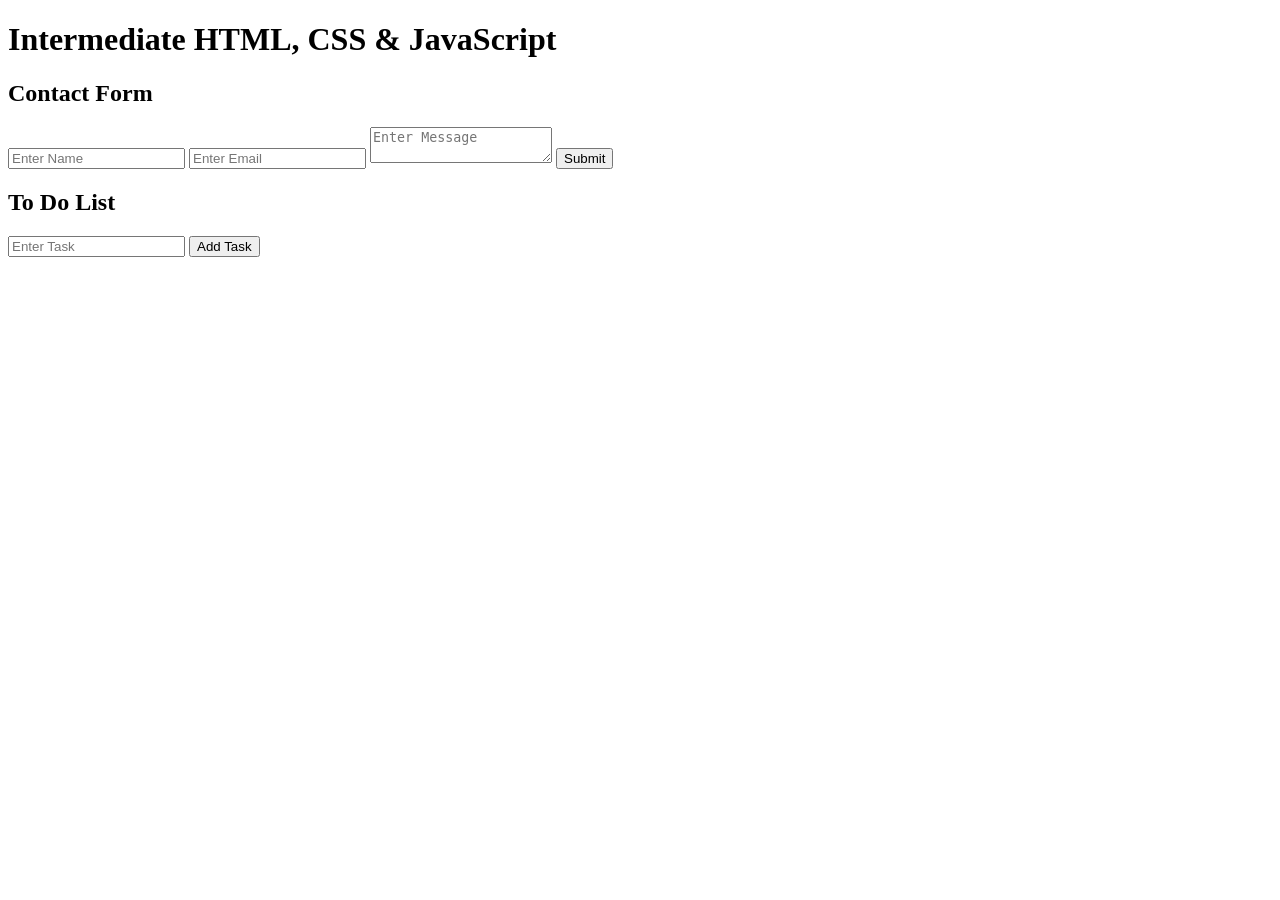
==== index.html @ 8477dc12 "Add files via upload" ====
<!DOCTYPE html>
<html lang="en">
<head>
    <meta charset="UTF-8">
    <meta name="viewport" content="width=device-width, initial-scale=1.0">
    <title>Task 2 - Contact Form & To-Do List</title>
    <link rel="stylesheet" href="style.css">
</head>
<body>

    <header>
        <h1>Intermediate HTML, CSS & JavaScript</h1>
    </header>

    <div class="container">

        <!-- Contact Form -->
        <section class="form-section">
            <h2>Contact Form</h2>

            <form id="contactForm">
                <input type="text" id="name" placeholder="Enter Name">

                <input type="email" id="email" placeholder="Enter Email">

                <textarea id="message"
                    placeholder="Enter Message"></textarea>

                <button type="submit">Submit</button>
            </form>

            <p id="error"></p>
        </section>

        <!-- To Do List -->
        <section class="todo-section">
            <h2>To Do List</h2>

            <input type="text"
                   id="taskInput"
                   placeholder="Enter Task">

            <button onclick="addTask()">Add Task</button>

            <ul id="taskList"></ul>
        </section>

    </div>

    <script src="script.js"></script>
</body>
</html>
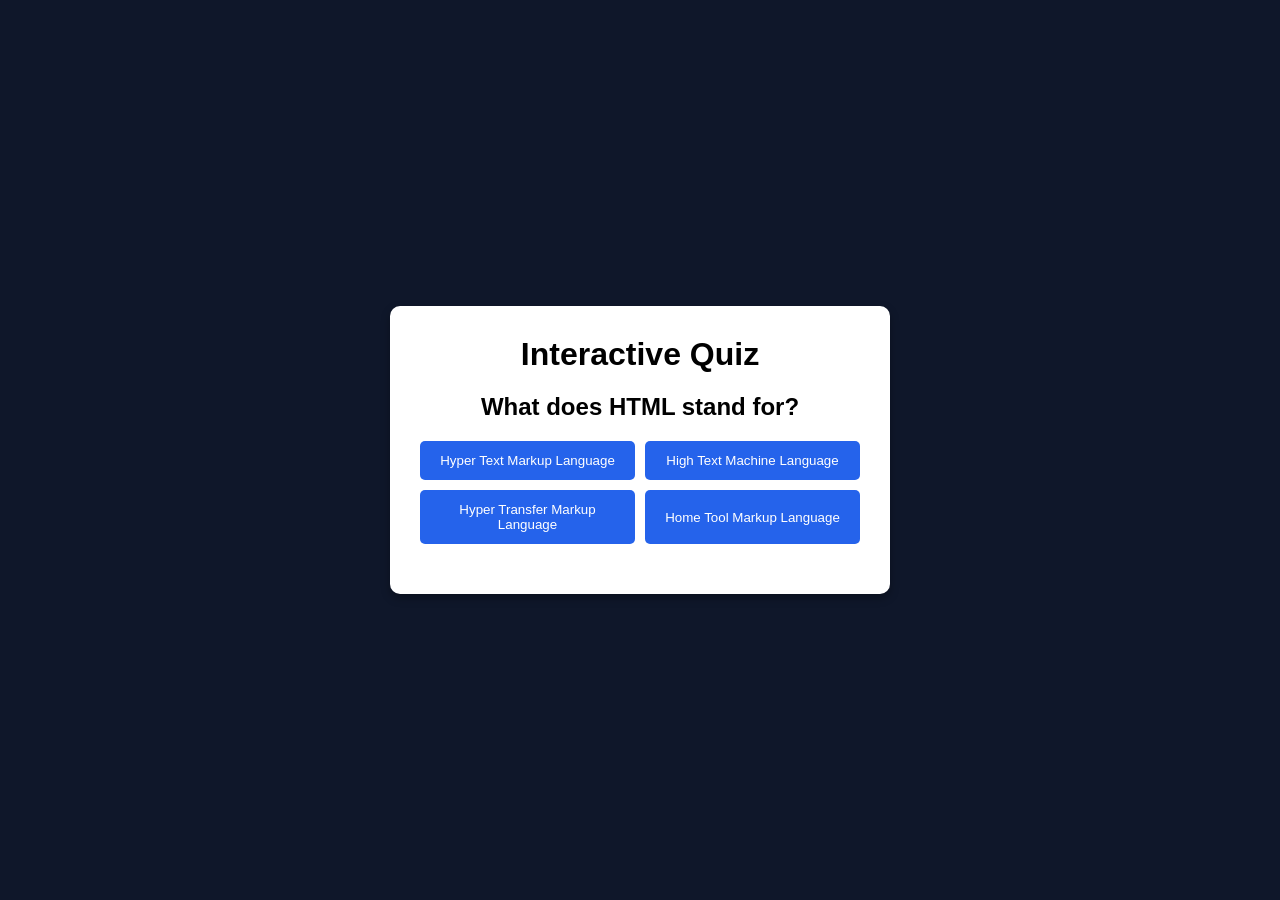
==== commit 6b408d35: "Add files via upload" ====
--- a/index.html
+++ b/index.html
@@ -2,51 +2,31 @@
 <html lang="en">
 <head>
     <meta charset="UTF-8">
-    <meta name="viewport" content="width=device-width, initial-scale=1.0">
-    <title>Task 2 - Contact Form & To-Do List</title>
+    <title>Interactive Quiz App</title>
     <link rel="stylesheet" href="style.css">
 </head>
 <body>
 
-    <header>
-        <h1>Intermediate HTML, CSS & JavaScript</h1>
-    </header>
+<div class="quiz-container">
+    <h1>Interactive Quiz</h1>
 
-    <div class="container">
+    <div id="question-container">
+        <h2 id="question">Question Text</h2>
 
-        <!-- Contact Form -->
-        <section class="form-section">
-            <h2>Contact Form</h2>
-
-            <form id="contactForm">
-                <input type="text" id="name" placeholder="Enter Name">
-
-                <input type="email" id="email" placeholder="Enter Email">
-
-                <textarea id="message"
-                    placeholder="Enter Message"></textarea>
-
-                <button type="submit">Submit</button>
-            </form>
-
-            <p id="error"></p>
-        </section>
-
-        <!-- To Do List -->
-        <section class="todo-section">
-            <h2>To Do List</h2>
-
-            <input type="text"
-                   id="taskInput"
-                   placeholder="Enter Task">
-
-            <button onclick="addTask()">Add Task</button>
-
-            <ul id="taskList"></ul>
-        </section>
-
+        <div id="answer-buttons" class="btn-grid">
+            <button class="btn">Answer 1</button>
+            <button class="btn">Answer 2</button>
+            <button class="btn">Answer 3</button>
+            <button class="btn">Answer 4</button>
+        </div>
     </div>
 
-    <script src="script.js"></script>
+    <button id="next-btn">Next</button>
+
+    <h2 id="score"></h2>
+</div>
+
+<script src="script.js"></script>
+
 </body>
 </html>
--- a/style.css
+++ b/style.css
@@ -0,0 +1,71 @@
+*{
+    margin:0;
+    padding:0;
+    box-sizing:border-box;
+    font-family:Arial, sans-serif;
+}
+
+body{
+    background:#0f172a;
+    display:flex;
+    justify-content:center;
+    align-items:center;
+    height:100vh;
+}
+
+.quiz-container{
+    background:white;
+    padding:30px;
+    border-radius:10px;
+    width:90%;
+    max-width:500px;
+    text-align:center;
+    box-shadow:0 4px 10px rgba(0,0,0,0.3);
+}
+
+h1{
+    margin-bottom:20px;
+}
+
+.btn-grid{
+    display:grid;
+    grid-template-columns:1fr 1fr;
+    gap:10px;
+    margin-top:20px;
+}
+
+.btn{
+    padding:12px;
+    border:none;
+    background:#2563eb;
+    color:white;
+    border-radius:5px;
+    cursor:pointer;
+    transition:0.3s;
+}
+
+.btn:hover{
+    background:#1d4ed8;
+}
+
+.correct{
+    background:green !important;
+}
+
+.wrong{
+    background:red !important;
+}
+
+#next-btn{
+    margin-top:20px;
+    padding:10px 20px;
+    background:#16a34a;
+    color:white;
+    border:none;
+    border-radius:5px;
+    cursor:pointer;
+}
+
+#score{
+    margin-top:20px;
+}
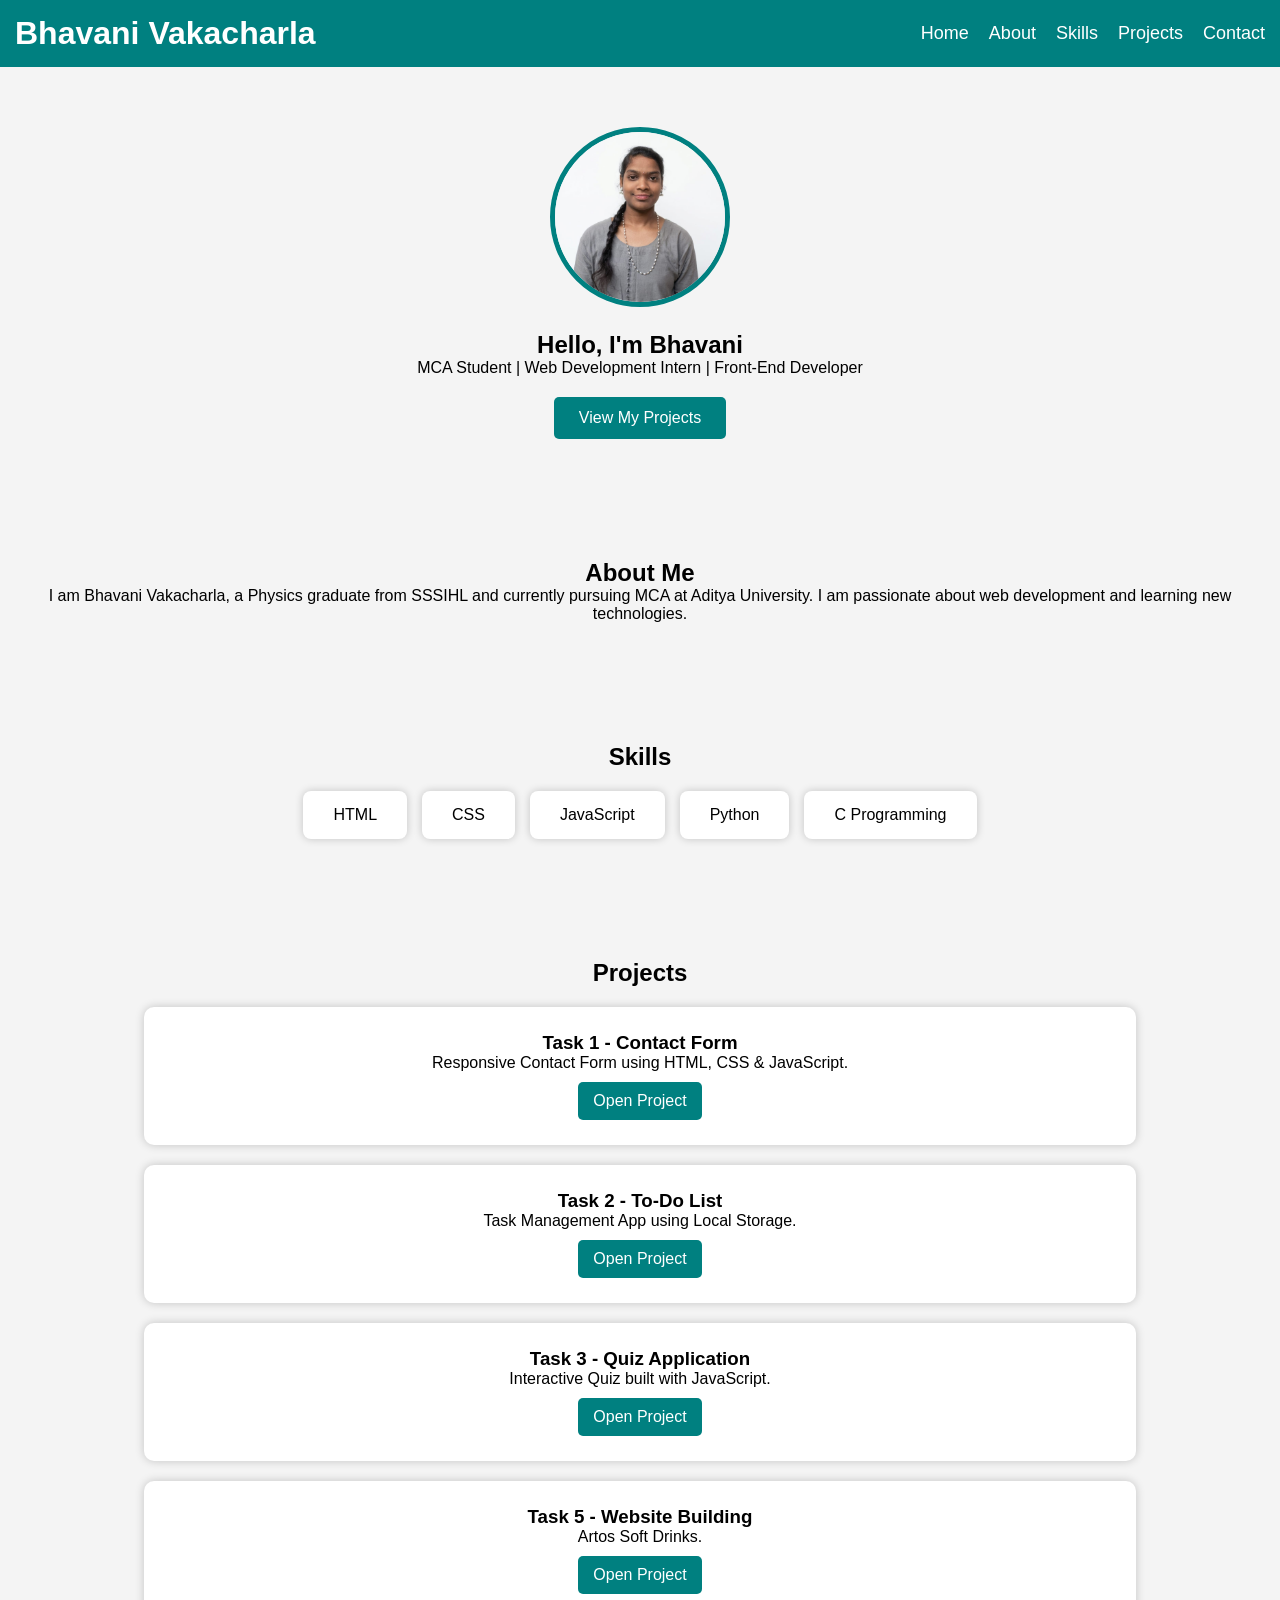
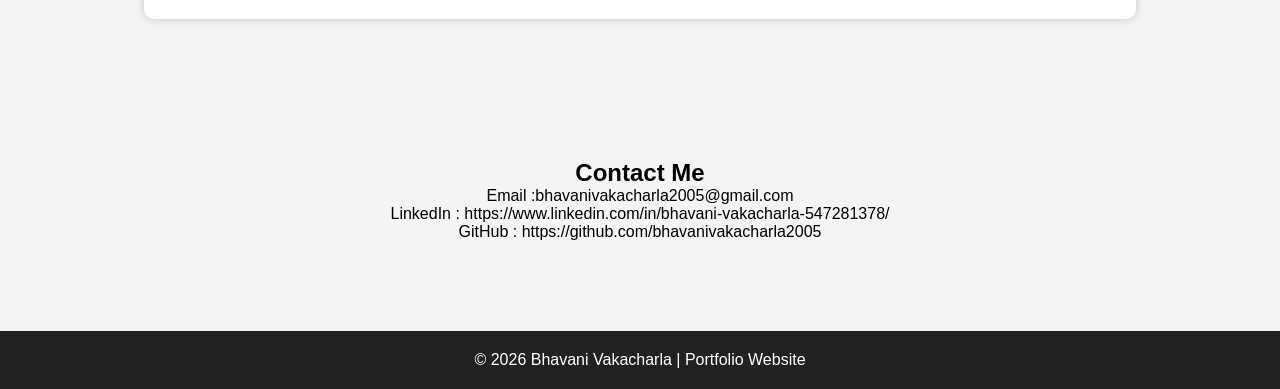
==== commit 43362663: "Add files via upload" ====
--- a/index.html
+++ b/index.html
@@ -1,30 +1,130 @@
 <!DOCTYPE html>
 <html lang="en">
 <head>
-    <meta charset="UTF-8">
-    <title>Interactive Quiz App</title>
-    <link rel="stylesheet" href="style.css">
+<meta charset="UTF-8">
+<meta name="viewport" content="width=device-width, initial-scale=1.0">
+<title>Bhavani Portfolio</title>
+<link rel="stylesheet" href="style.css">
 </head>
 <body>
 
-<div class="quiz-container">
-    <h1>Interactive Quiz</h1>
+<header>
+    <h1>Bhavani Vakacharla</h1>
 
-    <div id="question-container">
-        <h2 id="question">Question Text</h2>
+    <nav>
+        <ul>
+            <li><a href="#home">Home</a></li>
+            <li><a href="#about">About</a></li>
+            <li><a href="#skills">Skills</a></li>
+            <li><a href="#projects">Projects</a></li>
+            <li><a href="#contact">Contact</a></li>
+        </ul>
+    </nav>
+</header>
 
-        <div id="answer-buttons" class="btn-grid">
-            <button class="btn">Answer 1</button>
-            <button class="btn">Answer 2</button>
-            <button class="btn">Answer 3</button>
-            <button class="btn">Answer 4</button>
-        </div>
+<section id="home" class="section">
+
+    <img src="photo.jpeg" alt="Bhavani" class="profile">
+
+    <h2>Hello, I'm Bhavani</h2>
+
+    <p>
+        MCA Student | Web Development Intern |
+        Front-End Developer
+    </p>
+
+    <a href="#projects" class="btn">View My Projects</a>
+
+</section>
+
+<section id="about" class="section">
+
+    <h2>About Me</h2>
+
+    <p>
+        I am Bhavani Vakacharla, a Physics graduate from
+        SSSIHL and currently pursuing MCA at Aditya University.
+        I am passionate about web development and learning
+        new technologies.
+    </p>
+
+</section>
+
+<section id="skills" class="section">
+
+    <h2>Skills</h2>
+
+    <div class="skill-container">
+        <div class="skill">HTML</div>
+        <div class="skill">CSS</div>
+        <div class="skill">JavaScript</div>
+        <div class="skill">Python</div>
+        <div class="skill">C Programming</div>
     </div>
 
-    <button id="next-btn">Next</button>
+</section>
 
-    <h2 id="score"></h2>
-</div>
+<section id="projects" class="section">
+
+    <h2>Projects</h2>
+
+    <div class="card">
+        <h3>Task 1 - Contact Form</h3>
+        <p>Responsive Contact Form using HTML, CSS & JavaScript.</p>
+
+        <a href="file:///C:/Users/bhava/OneDrive/Desktop/summer%20internship/Task%201/task1.html" target="_blank">
+            Open Project
+        </a>
+    </div>
+
+    <div class="card">
+        <h3>Task 2 - To-Do List</h3>
+        <p>Task Management App using Local Storage.</p>
+
+        <a href="file:///C:/Users/bhava/OneDrive/Desktop/summer%20internship/Task%202/index.html" target="_blank">
+            Open Project
+        </a>
+    </div>
+
+    <div class="card">
+        <h3>Task 3 - Quiz Application</h3>
+        <p>Interactive Quiz built with JavaScript.</p>
+
+        <a href="file:///C:/Users/bhava/OneDrive/Desktop/summer%20internship/Task%203/index.html" target="_blank">
+            Open Project
+        </a>
+    </div>
+
+    <div class="card">
+        <h3>Task 5 - Website Building</h3>
+        <p>Artos Soft Drinks. </p>
+
+        <a href="file:///C:/Users/bhava/OneDrive/Desktop/summer%20internship/Task%205/index.html" target="_blank">
+            Open Project
+        </a>
+    </div>
+
+</section>
+
+<section id="contact" class="section">
+
+    <h2>Contact Me</h2>
+
+    <p>Email :bhavanivakacharla2005@gmail.com</p>
+
+    <p>LinkedIn : https://www.linkedin.com/in/bhavani-vakacharla-547281378/</p>
+
+    <p>GitHub : https://github.com/bhavanivakacharla2005</p>
+
+</section>
+
+<footer>
+
+    <p>
+        © 2026 Bhavani Vakacharla | Portfolio Website
+    </p>
+
+</footer>
 
 <script src="script.js"></script>
 
--- a/style.css
+++ b/style.css
@@ -1,71 +1,131 @@
 *{
-    margin:0;
-    padding:0;
-    box-sizing:border-box;
-    font-family:Arial, sans-serif;
+margin:0;
+padding:0;
+box-sizing:border-box;
+font-family:Arial,sans-serif;
 }
 
 body{
-    background:#0f172a;
-    display:flex;
-    justify-content:center;
-    align-items:center;
-    height:100vh;
+background:#f4f4f4;
 }
 
-.quiz-container{
-    background:white;
-    padding:30px;
-    border-radius:10px;
-    width:90%;
-    max-width:500px;
-    text-align:center;
-    box-shadow:0 4px 10px rgba(0,0,0,0.3);
+header{
+background:#008080;
+color:white;
+padding:15px;
+display:flex;
+justify-content:space-between;
+align-items:center;
+position:sticky;
+top:0;
 }
 
-h1{
-    margin-bottom:20px;
+nav ul{
+display:flex;
+list-style:none;
 }
 
-.btn-grid{
-    display:grid;
-    grid-template-columns:1fr 1fr;
-    gap:10px;
-    margin-top:20px;
+nav ul li{
+margin-left:20px;
+}
+
+nav ul li a{
+text-decoration:none;
+color:white;
+font-size:18px;
+}
+
+.section{
+padding:60px 20px;
+text-align:center;
+}
+
+.profile{
+width:180px;
+height:180px;
+border-radius:50%;
+object-fit:cover;
+border:5px solid #008080;
+margin-bottom:20px;
 }
 
 .btn{
-    padding:12px;
-    border:none;
-    background:#2563eb;
-    color:white;
-    border-radius:5px;
-    cursor:pointer;
-    transition:0.3s;
+display:inline-block;
+margin-top:20px;
+padding:12px 25px;
+background:#008080;
+color:white;
+text-decoration:none;
+border-radius:5px;
 }
 
 .btn:hover{
-    background:#1d4ed8;
+background:#006666;
 }
 
-.correct{
-    background:green !important;
+.skill-container{
+display:flex;
+justify-content:center;
+flex-wrap:wrap;
+gap:15px;
+margin-top:20px;
 }
 
-.wrong{
-    background:red !important;
+.skill{
+background:white;
+padding:15px 30px;
+border-radius:8px;
+box-shadow:0 0 8px rgba(0,0,0,0.2);
 }
 
-#next-btn{
-    margin-top:20px;
-    padding:10px 20px;
-    background:#16a34a;
-    color:white;
-    border:none;
-    border-radius:5px;
-    cursor:pointer;
+.card{
+background:white;
+width:80%;
+margin:20px auto;
+padding:25px;
+border-radius:10px;
+box-shadow:0 0 10px rgba(0,0,0,0.2);
 }
 
-#score{
-    margin-top:20px;
+.card a{
+display:inline-block;
+margin-top:10px;
+background:#008080;
+color:white;
+padding:10px 15px;
+text-decoration:none;
+border-radius:5px;
+}
+
+footer{
+background:#222;
+color:white;
+text-align:center;
+padding:20px;
+margin-top:30px;
+}
+
+@media(max-width:768px){
+
+header{
+flex-direction:column;
+}
+
+nav ul{
+flex-direction:column;
+text-align:center;
+}
+
+nav ul li{
+margin:10px;
+}
+
+.card{
+width:95%;
+}
+
+.profile{
+width:140px;
+height:140px;
+}
 }
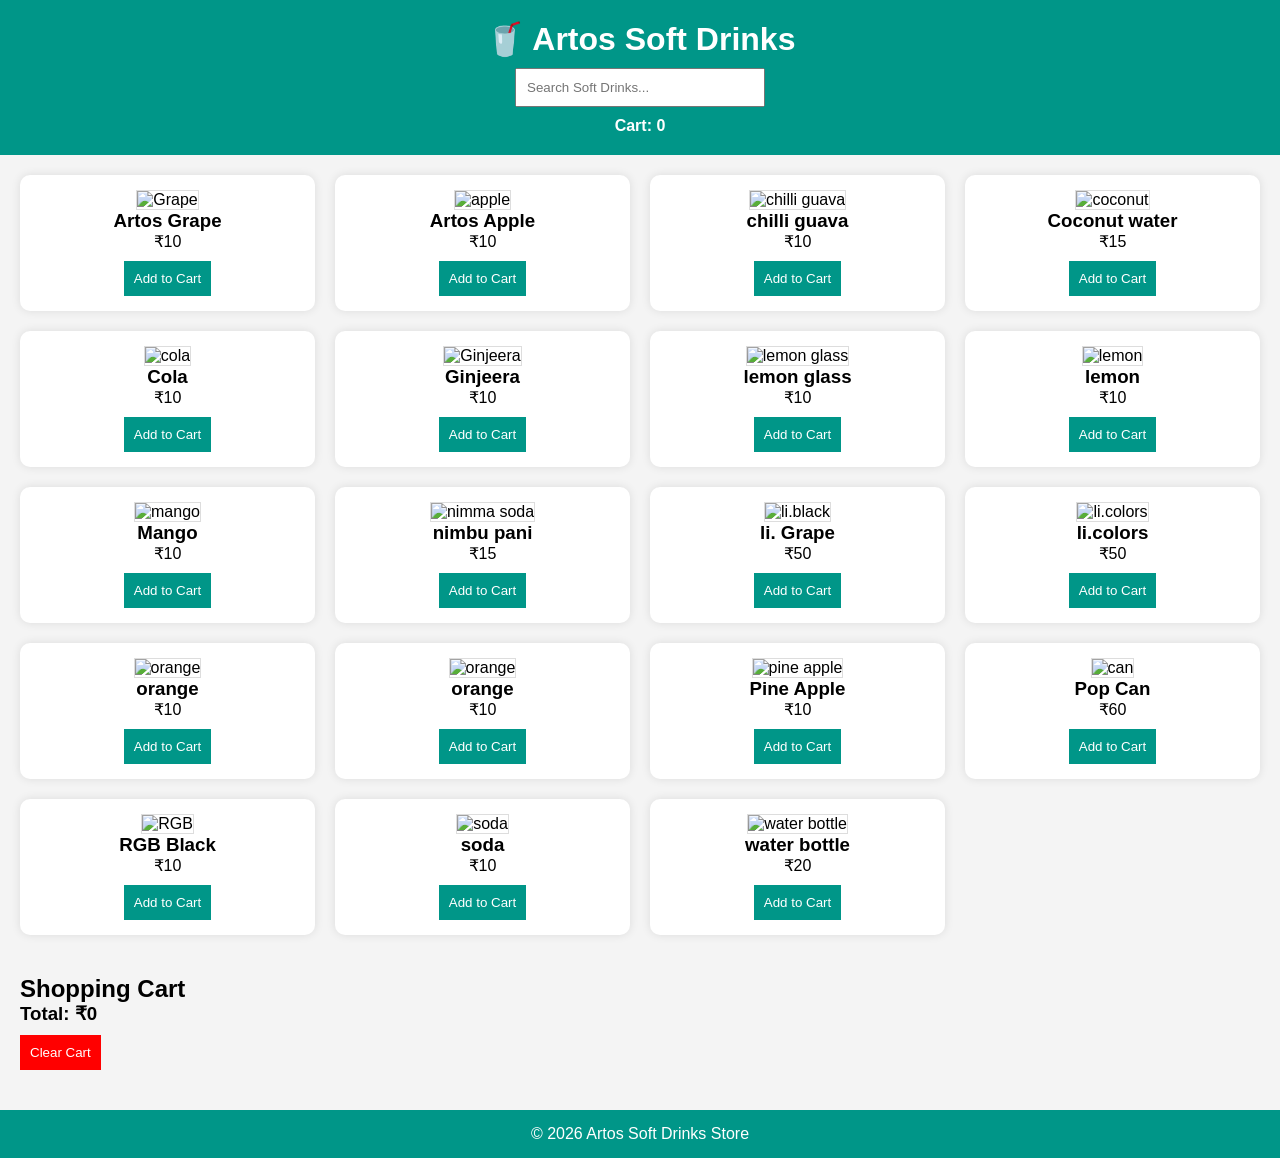
==== commit 600813ac: "Add files via upload" ====
--- a/index.html
+++ b/index.html
@@ -3,127 +3,214 @@
 <head>
 <meta charset="UTF-8">
 <meta name="viewport" content="width=device-width, initial-scale=1.0">
-<title>Bhavani Portfolio</title>
+<title>Artos Soft Drinks Store</title>
 <link rel="stylesheet" href="style.css">
 </head>
 <body>
 
 <header>
-    <h1>Bhavani Vakacharla</h1>
-
-    <nav>
-        <ul>
-            <li><a href="#home">Home</a></li>
-            <li><a href="#about">About</a></li>
-            <li><a href="#skills">Skills</a></li>
-            <li><a href="#projects">Projects</a></li>
-            <li><a href="#contact">Contact</a></li>
-        </ul>
-    </nav>
+    <h1>🥤 Artos Soft Drinks</h1>
+
+    <input
+        type="text"
+        id="search"
+        placeholder="Search Soft Drinks..."
+    >
+
+    <div class="cart">
+        Cart: <span id="cart-count">0</span>
+    </div>
 </header>
 
-<section id="home" class="section">
-
-    <img src="photo.jpeg" alt="Bhavani" class="profile">
-
-    <h2>Hello, I'm Bhavani</h2>
-
-    <p>
-        MCA Student | Web Development Intern |
-        Front-End Developer
-    </p>
-
-    <a href="#projects" class="btn">View My Projects</a>
+<section class="products" id="product-list">
+
+    <div class="product">
+        <img src="200ml black.jpeg" alt="Grape">
+        <h3>Artos Grape</h3>
+        <p>₹10</p>
+        <button onclick="addToCart('Artos Grape',10)">
+            Add to Cart
+        </button>
+    </div>
+
+    <div class="product">
+        <img src="apple.jpeg" alt="apple">
+        <h3>Artos Apple</h3>
+        <p>₹10</p>
+        <button onclick="addToCart('Artos Apple',10)">
+            Add to Cart
+        </button>
+    </div>
+
+    <div class="product">
+        <img src="chilli guava.jpeg" alt="chilli guava">
+        <h3>chilli guava</h3>
+        <p>₹10</p>
+        <button onclick="addToCart('Artos chilli guava',10)">
+            Add to Cart
+        </button>
+    </div>
+
+    <div class="product">
+        <img src="coconut.jpeg" alt="coconut">
+        <h3>Coconut water</h3>
+        <p>₹15</p>
+        <button onclick="addToCart('Artos coconut',15)">
+            Add to Cart
+        </button>
+    </div>
+
+    <div class="product">
+        <img src="cola.jpeg" alt="cola">
+        <h3>Cola</h3>
+        <p>₹10</p>
+        <button onclick="addToCart('Cola',10)">
+            Add to Cart
+        </button>
+    </div>
+
+    <div class="product">
+        <img src="Ginjeera.jpeg" alt="Ginjeera">
+        <h3>Ginjeera</h3>
+        <p>₹10</p>
+        <button onclick="addToCart('Ginjeera',10)">
+            Add to Cart
+        </button>
+    </div>
+
+    <div class="product">
+        <img src="lemon glass.jpeg" alt="lemon glass">
+        <h3>lemon glass</h3>
+        <p>₹10</p>
+        <button onclick="addToCart('lemon glass',10)">
+            Add to Cart
+        </button>
+    </div>
+
+    <div class="product">
+        <img src="lemon.jpeg" alt="lemon">
+        <h3>lemon</h3>
+        <p>₹10</p>
+        <button onclick="addToCart('lemon',10)">
+            Add to Cart
+        </button>
+    </div>
+
+    <div class="product">
+        <img src="mango.jpeg" alt="mango">
+        <h3>Mango</h3>
+        <p>₹10</p>
+        <button onclick="addToCart('Mango',10)">
+            Add to Cart
+        </button>
+    </div>
+
+    <div class="product">
+        <img src="nimbu.jpeg" alt="nimma soda">
+        <h3>nimbu pani</h3>
+        <p>₹15</p>
+        <button onclick="addToCart('nimbu soda',15)">
+            Add to Cart
+        </button>
+    </div>
+
+    <div class="product">
+        <img src="one Li. black.jpeg" alt="li.black">
+        <h3>li. Grape</h3>
+        <p>₹50</p>
+        <button onclick="addToCart('li.Grape',50)">
+            Add to Cart
+        </button>
+    </div>
+
+    <div class="product">
+        <img src="one Li. colors.jpeg" alt="li.colors">
+        <h3>li.colors</h3>
+        <p>₹50</p>
+        <button onclick="addToCart('li.colors',50)">
+            Add to Cart
+        </button>
+    </div>
+
+    <div class="product">
+        <img src="orange glass.jpeg" alt="orange">
+        <h3>orange</h3>
+        <p>₹10</p>
+        <button onclick="addToCart('Artos orange',10)">
+            Add to Cart
+        </button>
+    </div>
+
+    <div class="product">
+        <img src="orange.jpeg" alt="orange">
+        <h3>orange</h3>
+        <p>₹10</p>
+        <button onclick="addToCart('Artos orange',10)">
+            Add to Cart
+        </button>
+    </div>
+
+    <div class="product">
+        <img src="pine apple.jpeg" alt="pine apple">
+        <h3>Pine Apple</h3>
+        <p>₹10</p>
+        <button onclick="addToCart('Pine apple',10)">
+            Add to Cart
+        </button>
+    </div>
+
+    <div class="product">
+        <img src="pop can.jpeg" alt="can">
+        <h3>Pop Can</h3>
+        <p>₹60</p>
+        <button onclick="addToCart('Artos can',60)">
+            Add to Cart
+        </button>
+    </div>
+
+    <div class="product">
+        <img src="RGB black.jpeg" alt="RGB">
+        <h3>RGB Black</h3>
+        <p>₹10</p>
+        <button onclick="addToCart('Artos RGB',10)">
+            Add to Cart
+        </button>
+    </div>
+
+    <div class="product">
+        <img src="soda.jpeg" alt="soda">
+        <h3>soda</h3>
+        <p>₹10</p>
+        <button onclick="addToCart('soda',10)">
+            Add to Cart
+        </button>
+    </div>
+
+    <div class="product">
+        <img src="water bottle.jpeg" alt="water bottle">
+        <h3>water bottle</h3>
+        <p>₹20</p>
+        <button onclick="addToCart('Artos water bottle',20)">
+            Add to Cart
+        </button>
+    </div>
 
 </section>
 
-<section id="about" class="section">
-
-    <h2>About Me</h2>
-
-    <p>
-        I am Bhavani Vakacharla, a Physics graduate from
-        SSSIHL and currently pursuing MCA at Aditya University.
-        I am passionate about web development and learning
-        new technologies.
-    </p>
-
+<section class="cart-section">
+    <h2>Shopping Cart</h2>
+
+    <ul id="cart-items"></ul>
+
+    <h3>Total: ₹<span id="total">0</span></h3>
+
+    <button onclick="clearCart()">
+        Clear Cart
+    </button>
 </section>
 
-<section id="skills" class="section">
-
-    <h2>Skills</h2>
-
-    <div class="skill-container">
-        <div class="skill">HTML</div>
-        <div class="skill">CSS</div>
-        <div class="skill">JavaScript</div>
-        <div class="skill">Python</div>
-        <div class="skill">C Programming</div>
-    </div>
-
-</section>
-
-<section id="projects" class="section">
-
-    <h2>Projects</h2>
-
-    <div class="card">
-        <h3>Task 1 - Contact Form</h3>
-        <p>Responsive Contact Form using HTML, CSS & JavaScript.</p>
-
-        <a href="file:///C:/Users/bhava/OneDrive/Desktop/summer%20internship/Task%201/task1.html" target="_blank">
-            Open Project
-        </a>
-    </div>
-
-    <div class="card">
-        <h3>Task 2 - To-Do List</h3>
-        <p>Task Management App using Local Storage.</p>
-
-        <a href="file:///C:/Users/bhava/OneDrive/Desktop/summer%20internship/Task%202/index.html" target="_blank">
-            Open Project
-        </a>
-    </div>
-
-    <div class="card">
-        <h3>Task 3 - Quiz Application</h3>
-        <p>Interactive Quiz built with JavaScript.</p>
-
-        <a href="file:///C:/Users/bhava/OneDrive/Desktop/summer%20internship/Task%203/index.html" target="_blank">
-            Open Project
-        </a>
-    </div>
-
-    <div class="card">
-        <h3>Task 5 - Website Building</h3>
-        <p>Artos Soft Drinks. </p>
-
-        <a href="file:///C:/Users/bhava/OneDrive/Desktop/summer%20internship/Task%205/index.html" target="_blank">
-            Open Project
-        </a>
-    </div>
-
-</section>
-
-<section id="contact" class="section">
-
-    <h2>Contact Me</h2>
-
-    <p>Email :bhavanivakacharla2005@gmail.com</p>
-
-    <p>LinkedIn : https://www.linkedin.com/in/bhavani-vakacharla-547281378/</p>
-
-    <p>GitHub : https://github.com/bhavanivakacharla2005</p>
-
-</section>
-
 <footer>
-
-    <p>
-        © 2026 Bhavani Vakacharla | Portfolio Website
-    </p>
-
+    <p>© 2026 Artos Soft Drinks Store</p>
 </footer>
 
 <script src="script.js"></script>
--- a/style.css
+++ b/style.css
@@ -1,131 +1,95 @@
 *{
-margin:0;
-padding:0;
-box-sizing:border-box;
-font-family:Arial,sans-serif;
+    margin:0;
+    padding:0;
+    box-sizing:border-box;
+    font-family:Arial,sans-serif;
 }
 
 body{
-background:#f4f4f4;
+    background:#f4f4f4;
 }
 
 header{
-background:#008080;
-color:white;
-padding:15px;
-display:flex;
-justify-content:space-between;
-align-items:center;
-position:sticky;
-top:0;
+    background:#009688;
+    color:white;
+    padding:20px;
+    text-align:center;
 }
 
-nav ul{
-display:flex;
-list-style:none;
+#search{
+    margin-top:10px;
+    padding:10px;
+    width:250px;
 }
 
-nav ul li{
-margin-left:20px;
+.cart{
+    margin-top:10px;
+    font-weight:bold;
 }
 
-nav ul li a{
-text-decoration:none;
-color:white;
-font-size:18px;
+.products{
+    display:grid;
+    grid-template-columns:repeat(auto-fit,minmax(250px,1fr));
+    gap:20px;
+    padding:20px;
 }
 
-.section{
-padding:60px 20px;
-text-align:center;
+.product{
+    background:white;
+    padding:15px;
+    border-radius:10px;
+    text-align:center;
+    box-shadow:0 0 10px rgba(0,0,0,0.1);
 }
 
-.profile{
-width:180px;
-height:180px;
-border-radius:50%;
-object-fit:cover;
-border:5px solid #008080;
-margin-bottom:20px;
+.product img{
+    width:100%;
+    height:200px;
+    object-fit:cover;
+    border:1px solid #ddd;
 }
 
-.btn{
-display:inline-block;
-margin-top:20px;
-padding:12px 25px;
-background:#008080;
-color:white;
-text-decoration:none;
-border-radius:5px;
+.product button{
+    margin-top:10px;
+    padding:10px;
+    background:#009688;
+    color:white;
+    border:none;
+    cursor:pointer;
 }
 
-.btn:hover{
-background:#006666;
+.cart-section{
+    padding:20px;
 }
 
-.skill-container{
-display:flex;
-justify-content:center;
-flex-wrap:wrap;
-gap:15px;
-margin-top:20px;
-}
-
-.skill{
-background:white;
-padding:15px 30px;
-border-radius:8px;
-box-shadow:0 0 8px rgba(0,0,0,0.2);
-}
-
-.card{
-background:white;
-width:80%;
-margin:20px auto;
-padding:25px;
-border-radius:10px;
-box-shadow:0 0 10px rgba(0,0,0,0.2);
-}
-
-.card a{
-display:inline-block;
-margin-top:10px;
-background:#008080;
-color:white;
-padding:10px 15px;
-text-decoration:none;
-border-radius:5px;
+.cart-section button{
+    margin-top:10px;
+    padding:10px;
+    background:red;
+    color:white;
+    border:none;
 }
 
 footer{
-background:#222;
-color:white;
-text-align:center;
-padding:20px;
-margin-top:30px;
+    text-align:center;
+    background:#009688;
+    color:white;
+    padding:15px;
+    margin-top:20px;
 }
 
 @media(max-width:768px){
 
-header{
-flex-direction:column;
-}
+    header{
+        padding:15px;
+    }
 
-nav ul{
-flex-direction:column;
-text-align:center;
-}
+    #search{
+        width:90%;
+    }
 
-nav ul li{
-margin:10px;
-}
+    .products{
+        grid-template-columns:1fr;
+    }
 
-.card{
-width:95%;
-}
-
-.profile{
-width:140px;
-height:140px;
-}
 }
